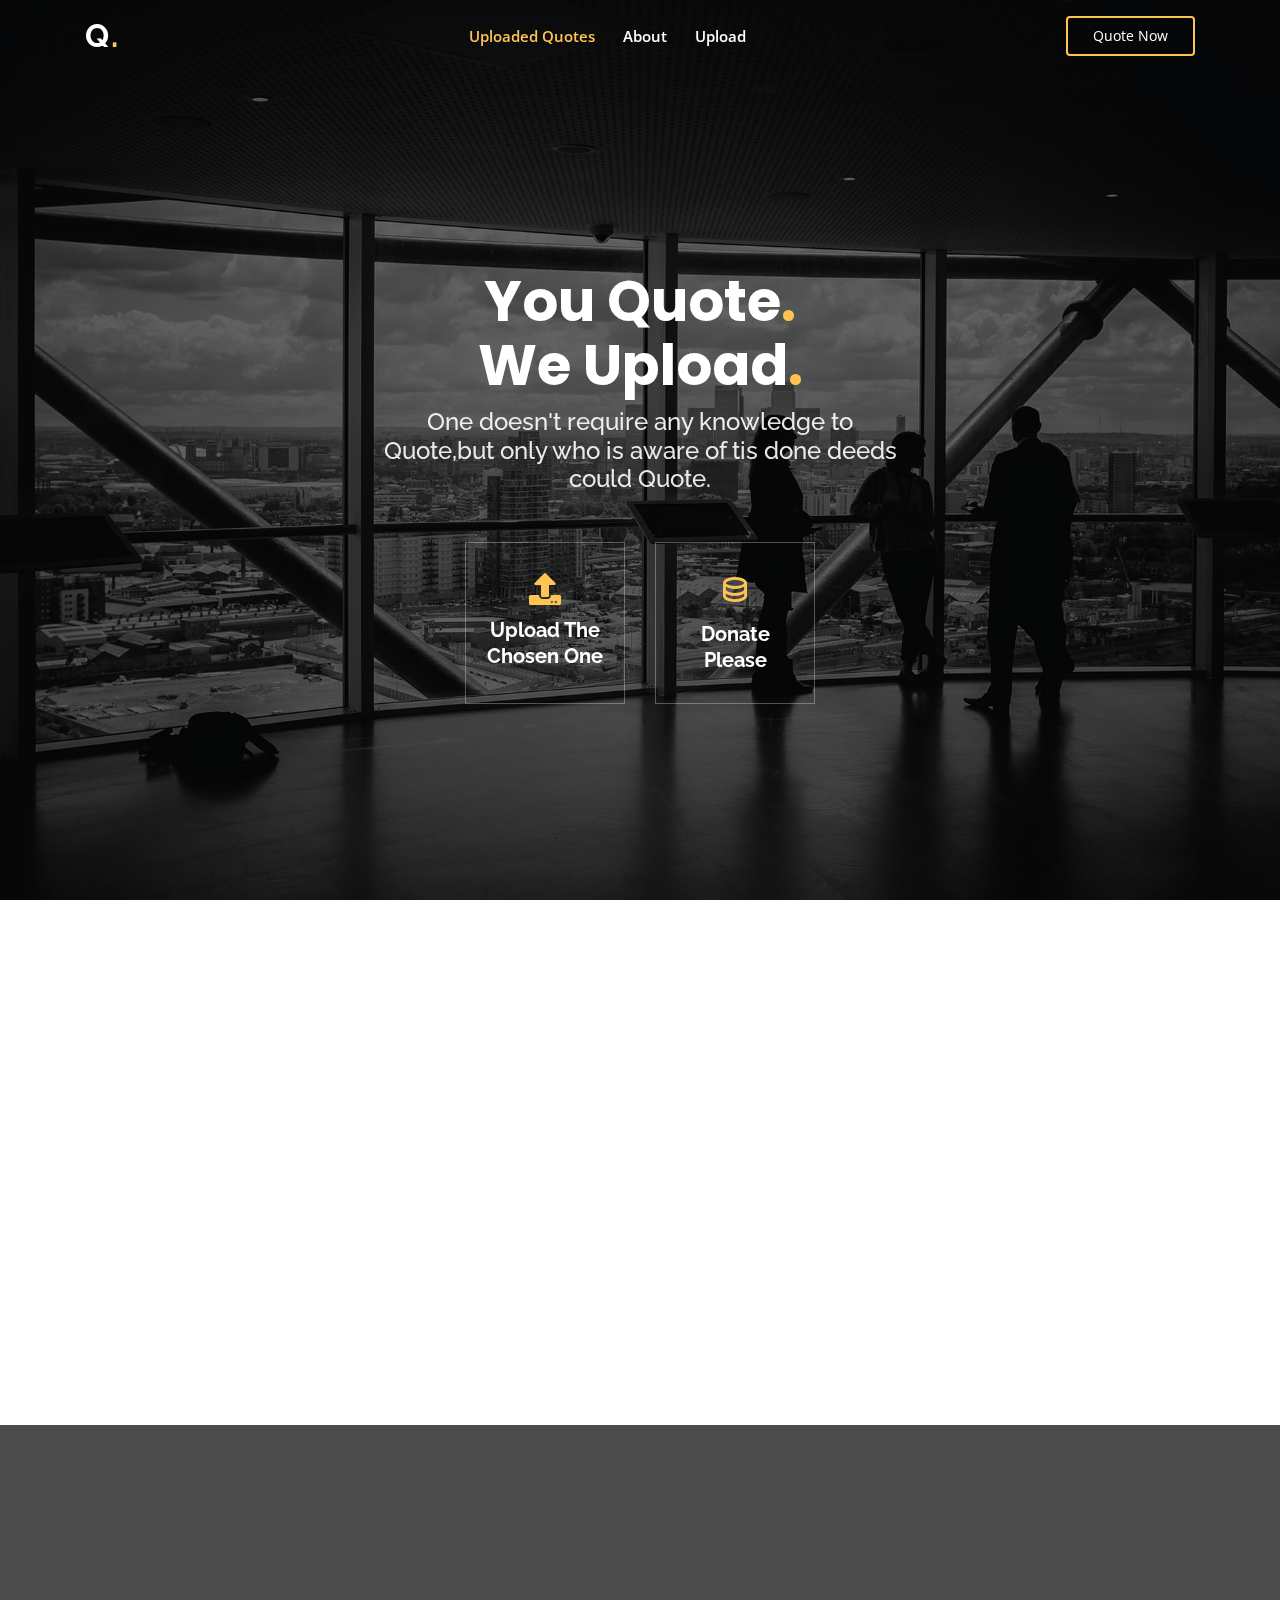
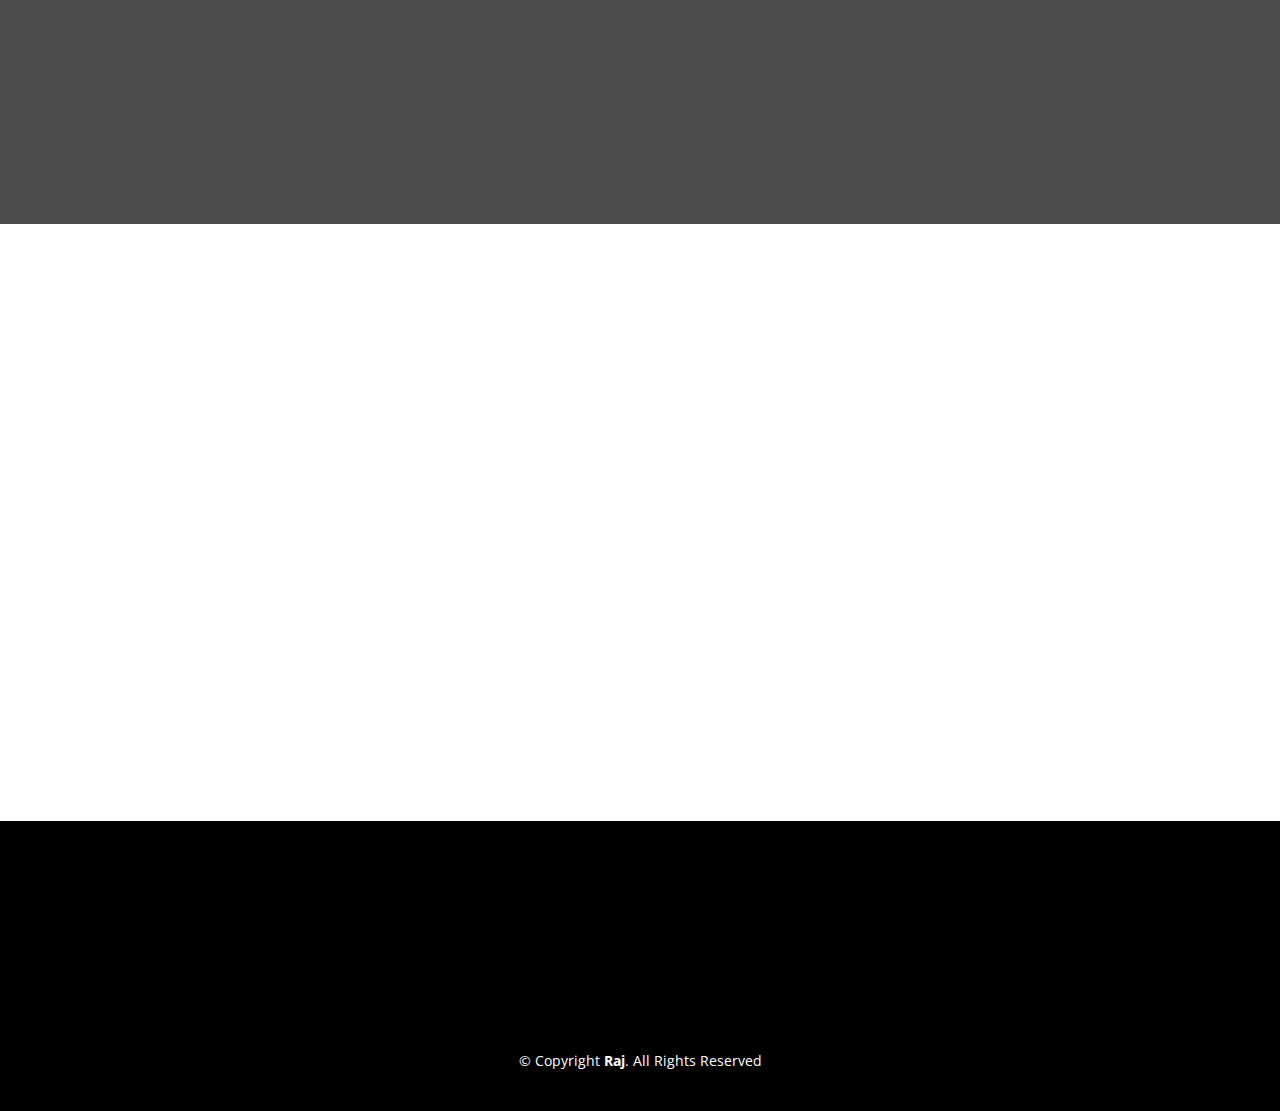
==== index.html @ 9cb73755 "Update index.html" ====
<!DOCTYPE html>
<html lang="en">

<head>
  <meta charset="utf-8">
  <meta content="width=device-width, initial-scale=1.0" name="viewport">

  <title>Q<span>.</span> Quote are now uploaded</title>
  <meta content="" name="descriptison">
  <meta content="" name="keywords">
  <!-- Font Awesome icons -->
  <link rel="stylesheet" href="css/all.min.css">
  <!-- Favicons -->
  <link href="assets/img/favicon.png" rel="icon">
  <link href="assets/img/apple-touch-icon.png" rel="apple-touch-icon">

  <!-- Google Fonts -->
  <link href="https://fonts.googleapis.com/css?family=Open+Sans:300,300i,400,400i,600,600i,700,700i|Raleway:300,300i,400,400i,500,500i,600,600i,700,700i|Poppins:300,300i,400,400i,500,500i,600,600i,700,700i" rel="stylesheet">

  <!-- Vendor CSS Files -->
  <link href="assets/vendor/bootstrap/css/bootstrap.min.css" rel="stylesheet">
  <link href="assets/vendor/icofont/icofont.min.css" rel="stylesheet">
  <link href="assets/vendor/boxicons/css/boxicons.min.css" rel="stylesheet">
  <link href="assets/vendor/owl.carousel/assets/owl.carousel.min.css" rel="stylesheet">
  <link href="assets/vendor/venobox/venobox.css" rel="stylesheet">
  <link href="assets/vendor/remixicon/remixicon.css" rel="stylesheet">
  <link href="assets/vendor/aos/aos.css" rel="stylesheet">

  <!-- Template Main CSS File -->
  <link href="assets/css/style.css" rel="stylesheet">

  <!-- =======================================================
  * Template Name: Gp - v2.0.0
  * Template URL: https://bootstrapmade.com/gp-free-multipurpose-html-bootstrap-template/
  * Author: BootstrapMade.com
  * License: https://bootstrapmade.com/license/
  ======================================================== -->
</head>

<body>

  <!-- ======= Header ======= -->
  <header id="header" class="fixed-top ">
    <div class="container d-flex align-items-center justify-content-between">

      <h1 class="logo"><a href="index.html">Q<span>.</span></a></h1>
      <!-- Uncomment below if you prefer to use an image logo -->
      <!-- <a href="index.html" class="logo"><img src="assets/img/logo.png" alt="" class="img-fluid"></a>-->

      <nav class="nav-menu d-none d-lg-block">
        <ul>
        <li class="active"><a href="#">Uploaded Quotes</a></li>
          <li><a href="#about">About</a></li>
         <!-- <li><a href="#services">Services</a></li>-->
          <!--<li><a href="#portfolio">Portfolio</a></li>-->
          <!--<li><a href="#team">Team</a></li>-->
          <!--<li class="drop-down"><a href="">Drop Down</a>
            <ul>
              <li><a href="#">Drop Down 1</a></li>
               <li class="drop-down"><a href="#">Deep Drop Down</a>
                <ul>
                  <li><a href="#">Deep Drop Down 1</a></li>
                  <li><a href="#">Deep Drop Down 2</a></li>
                  <li><a href="#">Deep Drop Down 3</a></li>
                  <li><a href="#">Deep Drop Down 4</a></li>
                  <li><a href="#">Deep Drop Down 5</a></li>
                </ul>
              </li>
              <li><a href="#">Drop Down 2</a></li>
              <li><a href="#">Drop Down 3</a></li>
              <li><a href="#">Drop Down 4</a></li>
            </ul>
          </li>-->
          <li><a href="#contact">Upload</a></li>

        </ul>
      </nav><!-- .nav-menu -->

      <a href="#contact" class="get-started-btn scrollto">Quote Now</a>

    </div>
  </header><!-- End Header -->

  <!-- ======= Hero Section ======= -->
  <section id="hero" class="d-flex align-items-center justify-content-center">
    <div class="container" data-aos="fade-up">

      <div class="row justify-content-center" data-aos="fade-up" data-aos-delay="150">
        <div class="col-xl-6 col-lg-8">
          <h1>You Quote<span>.</span><br/>We Upload<span>.</span></h1>
          <h2>One doesn't require any knowledge to Quote,but only who is aware of tis done deeds could Quote.</h2>
        </div>
      </div>

      <div class="row mt-5 justify-content-center" data-aos="zoom-in" data-aos-delay="250">
        <div class="col-xl-2 col-md-4 col-6">
          <div class="icon-box">
            <i class="fas fa-upload"></i>
            <h3><a href="#contact">Upload The Chosen One</a></h3>
          </div>
        </div>
<!--        <div class="col-xl-2 col-md-4 col-6 ">
          <div class="icon-box">
            <i class="ri-bar-chart-box-line"></i>
            <h3><a href="">Dolor Sitema</a></h3>
          </div>
        </div>
        <div class="col-xl-2 col-md-4 col-6 mt-4 mt-md-0">
          <div class="icon-box">
            <i class="ri-calendar-todo-line"></i>
            <h3><a href="">Sedare Perspiciatis</a></h3>
          </div>
        </div>
        <div class="col-xl-2 col-md-4 col-6 mt-4 mt-xl-0">
          <div class="icon-box">
            <i class="ri-paint-brush-line"></i>
            <h3><a href="">Magni Dolores</a></h3>
          </div>
        </div>-->
        <div class="col-xl-2 col-md-4 col-6 mt-4 mt-xl-0">
          <div class="icon-box">
            <i class="ri-database-2-line"></i>
            <h3><a href="">Donate Please</a></h3>
          </div>
        </div>
      </div>

    </div>
  </section><!-- End Hero -->

  <main id="main">

    <!-- ======= About Section ======= -->
    <section id="about" class="about">
      <div class="container" data-aos="fade-up">

        <div class="row">
          <div class="col-lg-6 order-1 order-lg-2" data-aos="fade-left" data-aos-delay="100">
          <!-- righty right--><img src="penpaper.jpg" class="img-fluid" alt="">
          </div>
          <div class="col-lg-6 pt-4 pt-lg-0 order-2 order-lg-1 content" data-aos="fade-right" data-aos-delay="100">
            <h3>This website has been created for educational purposes as in part of my educational career.</h3>
            <p class="font-italic">
              The ideal of my Website is to upload quotes from all along the world from anyone under any age,below the following are few objectives of my website.
            </p>
            <ul>
              <li><i class="ri-check-double-line"></i> Quoting is now official.</li>
              <li><i class="ri-check-double-line"></i> Proper safe place to quote anonmously if one wants to.</li>
              <li><i class="ri-check-double-line"></i> Anyone could quote anything based on their expierience over life,time and other parameters.</li>
            </ul>
           <!-- <p>
              Ullamco laboris nisi ut aliquip ex ea commodo consequat. Duis aute irure dolor in reprehenderit in voluptate
              velit esse cillum dolore eu fugiat nulla pariatur. Excepteur sint occaecat cupidatat non proident
            </p>-->
          </div>
        </div>

      </div>
    </section><!-- End About Section -->

    <!-- ======= Clients Section ======= -->
    <!--<section id="clients" class="clients">
      <div class="container" data-aos="zoom-in">

        <div class="owl-carousel clients-carousel">
          <img src="assets/img/clients/client-1.png" alt="">
          <img src="assets/img/clients/client-2.png" alt="">
          <img src="assets/img/clients/client-3.png" alt="">
          <img src="assets/img/clients/client-4.png" alt="">
          <img src="assets/img/clients/client-5.png" alt="">
          <img src="assets/img/clients/client-6.png" alt="">
          <img src="assets/img/clients/client-7.png" alt="">
          <img src="assets/img/clients/client-8.png" alt="">
        </div>

      </div>
    </section>--><!-- End Clients Section -->

    <!-- ======= Features Section ======= -->
  <!--  <section id="features" class="features">
      <div class="container" data-aos="fade-up">

        <div class="row">
          --><!--lefty lefty--><!--<div class="image col-lg-6" style='background-image: url("assets/img/features.jpg");' data-aos="fade-right"></div>
          <div class="col-lg-6" data-aos="fade-left" data-aos-delay="100">
            <div class="icon-box mt-5 mt-lg-0" data-aos="zoom-in" data-aos-delay="150">
              <i class="bx bx-receipt"></i>
              <h4>Est labore ad</h4>
              <p>Consequuntur sunt aut quasi enim aliquam quae harum pariatur laboris nisi ut aliquip</p>
            </div>
            <div class="icon-box mt-5" data-aos="zoom-in" data-aos-delay="150">
              <i class="bx bx-cube-alt"></i>
              <h4>Harum esse qui</h4>
              <p>Excepteur sint occaecat cupidatat non proident, sunt in culpa qui officia deserunt</p>
            </div>
            <div class="icon-box mt-5" data-aos="zoom-in" data-aos-delay="150">
              <i class="bx bx-images"></i>
              <h4>Aut occaecati</h4>
              <p>Aut suscipit aut cum nemo deleniti aut omnis. Doloribus ut maiores omnis facere</p>
            </div>
            <div class="icon-box mt-5" data-aos="zoom-in" data-aos-delay="150">
              <i class="bx bx-shield"></i>
              <h4>Beatae veritatis</h4>
              <p>Expedita veritatis consequuntur nihil tempore laudantium vitae denat pacta</p>
            </div>
          </div>
        </div>

      </div>
    </section>--><!-- End Features Section -->

    <!-- ======= Services Section ======= -->
    <!--<section id="services" class="services">
      <div class="container" data-aos="fade-up">

        <div class="section-title">
          <h2>Services</h2>
          <p>Check our Services</p>
        </div>

        <div class="row">
          <div class="col-lg-4 col-md-6 d-flex align-items-stretch" data-aos="zoom-in" data-aos-delay="100">
            <div class="icon-box">
              <div class="icon"><i class="bx bxl-dribbble"></i></div>
              <h4><a href="">Lorem Ipsum</a></h4>
              <p>Voluptatum deleniti atque corrupti quos dolores et quas molestias excepturi</p>
            </div>
          </div>

          <div class="col-lg-4 col-md-6 d-flex align-items-stretch mt-4 mt-md-0" data-aos="zoom-in" data-aos-delay="200">
            <div class="icon-box">
              <div class="icon"><i class="bx bx-file"></i></div>
              <h4><a href="">Sed ut perspiciatis</a></h4>
              <p>Duis aute irure dolor in reprehenderit in voluptate velit esse cillum dolore</p>
            </div>
          </div>

          <div class="col-lg-4 col-md-6 d-flex align-items-stretch mt-4 mt-lg-0" data-aos="zoom-in" data-aos-delay="300">
            <div class="icon-box">
              <div class="icon"><i class="bx bx-tachometer"></i></div>
              <h4><a href="">Magni Dolores</a></h4>
              <p>Excepteur sint occaecat cupidatat non proident, sunt in culpa qui officia</p>
            </div>
          </div>

          <div class="col-lg-4 col-md-6 d-flex align-items-stretch mt-4" data-aos="zoom-in" data-aos-delay="100">
            <div class="icon-box">
              <div class="icon"><i class="bx bx-world"></i></div>
              <h4><a href="">Nemo Enim</a></h4>
              <p>At vero eos et accusamus et iusto odio dignissimos ducimus qui blanditiis</p>
            </div>
          </div>

          <div class="col-lg-4 col-md-6 d-flex align-items-stretch mt-4" data-aos="zoom-in" data-aos-delay="200">
            <div class="icon-box">
              <div class="icon"><i class="bx bx-slideshow"></i></div>
              <h4><a href="">Dele cardo</a></h4>
              <p>Quis consequatur saepe eligendi voluptatem consequatur dolor consequuntur</p>
            </div>
          </div>

          <div class="col-lg-4 col-md-6 d-flex align-items-stretch mt-4" data-aos="zoom-in" data-aos-delay="300">
            <div class="icon-box">
              <div class="icon"><i class="bx bx-arch"></i></div>
              <h4><a href="">Divera don</a></h4>
              <p>Modi nostrum vel laborum. Porro fugit error sit minus sapiente sit aspernatur</p>
            </div>
          </div>

        </div>

      </div>
    </section>--><!-- End Services Section -->

    <!-- ======= Cta Section ======= -->
 <!--   <section id="cta" class="cta">
      <div class="container" data-aos="zoom-in">

        <div class="text-center">
          <h3>Call For Patience</h3>
          <p> This Website is still under developement if you encounter any bugs please report to the email : completelyused12@gmail.com.</p>
          <a class="cta-btn" href="#">Call To Action</a>
        </div>

      </div>
    </section>--><!-- End Cta Section -->

    <!-- ======= Portfolio Section ======= -->
    <!--<section id="portfolio" class="portfolio">
      <div class="container" data-aos="fade-up">

        <div class="section-title">
          <h2>Portfolio</h2>
          <p>Check our Portfolio</p>
        </div>

        <div class="row" data-aos="fade-up" data-aos-delay="100">
          <div class="col-lg-12 d-flex justify-content-center">
            <ul id="portfolio-flters">
              <li data-filter="*" class="filter-active">All</li>
              <li data-filter=".filter-app">App</li>
              <li data-filter=".filter-card">Card</li>
              <li data-filter=".filter-web">Web</li>
            </ul>
          </div>
        </div>

        <div class="row portfolio-container" data-aos="fade-up" data-aos-delay="200">

          <div class="col-lg-4 col-md-6 portfolio-item filter-app">
            <div class="portfolio-wrap">
              <img src="assets/img/portfolio/portfolio-1.jpg" class="img-fluid" alt="">
              <div class="portfolio-info">
                <h4>App 1</h4>
                <p>App</p>
                <div class="portfolio-links">
                  <a href="assets/img/portfolio/portfolio-1.jpg" data-gall="portfolioGallery" class="venobox" title="App 1"><i class="bx bx-plus"></i></a>
                  <a href="portfolio-details.html" title="More Details"><i class="bx bx-link"></i></a>
                </div>
              </div>
            </div>
          </div>

          <div class="col-lg-4 col-md-6 portfolio-item filter-web">
            <div class="portfolio-wrap">
              <img src="assets/img/portfolio/portfolio-2.jpg" class="img-fluid" alt="">
              <div class="portfolio-info">
                <h4>Web 3</h4>
                <p>Web</p>
                <div class="portfolio-links">
                  <a href="assets/img/portfolio/portfolio-2.jpg" data-gall="portfolioGallery" class="venobox" title="Web 3"><i class="bx bx-plus"></i></a>
                  <a href="portfolio-details.html" title="More Details"><i class="bx bx-link"></i></a>
                </div>
              </div>
            </div>
          </div>

          <div class="col-lg-4 col-md-6 portfolio-item filter-app">
            <div class="portfolio-wrap">
              <img src="assets/img/portfolio/portfolio-3.jpg" class="img-fluid" alt="">
              <div class="portfolio-info">
                <h4>App 2</h4>
                <p>App</p>
                <div class="portfolio-links">
                  <a href="assets/img/portfolio/portfolio-3.jpg" data-gall="portfolioGallery" class="venobox" title="App 2"><i class="bx bx-plus"></i></a>
                  <a href="portfolio-details.html" title="More Details"><i class="bx bx-link"></i></a>
                </div>
              </div>
            </div>
          </div>

          <div class="col-lg-4 col-md-6 portfolio-item filter-card">
            <div class="portfolio-wrap">
              <img src="assets/img/portfolio/portfolio-4.jpg" class="img-fluid" alt="">
              <div class="portfolio-info">
                <h4>Card 2</h4>
                <p>Card</p>
                <div class="portfolio-links">
                  <a href="assets/img/portfolio/portfolio-4.jpg" data-gall="portfolioGallery" class="venobox" title="Card 2"><i class="bx bx-plus"></i></a>
                  <a href="portfolio-details.html" title="More Details"><i class="bx bx-link"></i></a>
                </div>
              </div>
            </div>
          </div>

          <div class="col-lg-4 col-md-6 portfolio-item filter-web">
            <div class="portfolio-wrap">
              <img src="assets/img/portfolio/portfolio-5.jpg" class="img-fluid" alt="">
              <div class="portfolio-info">
                <h4>Web 2</h4>
                <p>Web</p>
                <div class="portfolio-links">
                  <a href="assets/img/portfolio/portfolio-5.jpg" data-gall="portfolioGallery" class="venobox" title="Web 2"><i class="bx bx-plus"></i></a>
                  <a href="portfolio-details.html" title="More Details"><i class="bx bx-link"></i></a>
                </div>
              </div>
            </div>
          </div>

          <div class="col-lg-4 col-md-6 portfolio-item filter-app">
            <div class="portfolio-wrap">
              <img src="assets/img/portfolio/portfolio-6.jpg" class="img-fluid" alt="">
              <div class="portfolio-info">
                <h4>App 3</h4>
                <p>App</p>
                <div class="portfolio-links">
                  <a href="assets/img/portfolio/portfolio-6.jpg" data-gall="portfolioGallery" class="venobox" title="App 3"><i class="bx bx-plus"></i></a>
                  <a href="portfolio-details.html" title="More Details"><i class="bx bx-link"></i></a>
                </div>
              </div>
            </div>
          </div>

          <div class="col-lg-4 col-md-6 portfolio-item filter-card">
            <div class="portfolio-wrap">
              <img src="assets/img/portfolio/portfolio-7.jpg" class="img-fluid" alt="">
              <div class="portfolio-info">
                <h4>Card 1</h4>
                <p>Card</p>
                <div class="portfolio-links">
                  <a href="assets/img/portfolio/portfolio-7.jpg" data-gall="portfolioGallery" class="venobox" title="Card 1"><i class="bx bx-plus"></i></a>
                  <a href="portfolio-details.html" title="More Details"><i class="bx bx-link"></i></a>
                </div>
              </div>
            </div>
          </div>

          <div class="col-lg-4 col-md-6 portfolio-item filter-card">
            <div class="portfolio-wrap">
              <img src="assets/img/portfolio/portfolio-8.jpg" class="img-fluid" alt="">
              <div class="portfolio-info">
                <h4>Card 3</h4>
                <p>Card</p>
                <div class="portfolio-links">
                  <a href="assets/img/portfolio/portfolio-8.jpg" data-gall="portfolioGallery" class="venobox" title="Card 3"><i class="bx bx-plus"></i></a>
                  <a href="portfolio-details.html" title="More Details"><i class="bx bx-link"></i></a>
                </div>
              </div>
            </div>
          </div>

          <div class="col-lg-4 col-md-6 portfolio-item filter-web">
            <div class="portfolio-wrap">
              <img src="assets/img/portfolio/portfolio-9.jpg" class="img-fluid" alt="">
              <div class="portfolio-info">
                <h4>Web 3</h4>
                <p>Web</p>
                <div class="portfolio-links">
                  <a href="assets/img/portfolio/portfolio-9.jpg" data-gall="portfolioGallery" class="venobox" title="Web 3"><i class="bx bx-plus"></i></a>
                  <a href="portfolio-details.html" title="More Details"><i class="bx bx-link"></i></a>
                </div>
              </div>
            </div>
          </div>

        </div>

      </div>
    </section>--><!-- End Portfolio Section -->

    <!-- ======= Counts Section ======= -->
    <!--<section id="counts" class="counts">
      <div class="container" data-aos="fade-up">

        <div class="row no-gutters">
          <div class="image col-xl-5 d-flex align-items-stretch justify-content-center justify-content-lg-start" data-aos="fade-right" data-aos-delay="100"></div>
          <div class="col-xl-7 pl-0 pl-lg-5 pr-lg-1 d-flex align-items-stretch" data-aos="fade-left" data-aos-delay="100">
            <div class="content d-flex flex-column justify-content-center">
              <h3>Voluptatem dignissimos provident quasi</h3>
              <p>
                Lorem ipsum dolor sit amet, consectetur adipiscing elit, sed do eiusmod tempor incididunt ut labore et dolore magna aliqua. Duis aute irure dolor in reprehenderit
              </p>
              <div class="row">
                <div class="col-md-6 d-md-flex align-items-md-stretch">
                  <div class="count-box">
                    <i class="icofont-simple-smile"></i>
                    <span data-toggle="counter-up">65</span>
                    <p><strong>Happy Clients</strong> consequuntur voluptas nostrum aliquid ipsam architecto ut.</p>
                  </div>
                </div>

                <div class="col-md-6 d-md-flex align-items-md-stretch">
                  <div class="count-box">
                    <i class="icofont-document-folder"></i>
                    <span data-toggle="counter-up">85</span>
                    <p><strong>Projects</strong> adipisci atque cum quia aspernatur totam laudantium et quia dere tan</p>
                  </div>
                </div>

                <div class="col-md-6 d-md-flex align-items-md-stretch">
                  <div class="count-box">
                    <i class="icofont-clock-time"></i>
                    <span data-toggle="counter-up">12</span>
                    <p><strong>Years of experience</strong> aut commodi quaerat modi aliquam nam ducimus aut voluptate non vel</p>
                  </div>
                </div>

                <div class="col-md-6 d-md-flex align-items-md-stretch">
                  <div class="count-box">
                    <i class="icofont-award"></i>
                    <span data-toggle="counter-up">15</span>
                    <p><strong>Awards</strong> rerum asperiores dolor alias quo reprehenderit eum et nemo pad der</p>
                  </div>
                </div>
              </div>
            </div>--><!-- End .content-->
          </div>
        </div>

      </div>
    </section><!-- End Counts Section -->

    <!-- ======= Testimonials Section ======= -->
    <section id="testimonials" class="testimonials">
      <div class="container" data-aos="zoom-in">

        <div class="owl-carousel testimonials-carousel">

          <div class="testimonial-item">
            <img src="sun.jpg" class="testimonial-img" alt="">
            <h3>Sunny Raj</h3>
            <h4>Page Designer &amp; Founder</h4>
            <p>
              <i class="bx bxs-quote-alt-left quote-icon-left"></i>
              Currently I'm the only person working<br/> on this project.
              <i class="bx bxs-quote-alt-right quote-icon-right"></i>
            </p>
          </div>

         <!-- <div class="testimonial-item">
            <img src="assets/img/testimonials/testimonials-2.jpg" class="testimonial-img" alt="">
            <h3>Sara Wilsson</h3>
            <h4>Designer</h4>
            <p>
              <i class="bx bxs-quote-alt-left quote-icon-left"></i>
              Export tempor illum tamen malis malis eram quae irure esse labore quem cillum quid cillum eram malis quorum velit fore eram velit sunt aliqua noster fugiat irure amet legam anim culpa.
              <i class="bx bxs-quote-alt-right quote-icon-right"></i>
            </p>
          </div>

          <div class="testimonial-item">
            <img src="assets/img/testimonials/testimonials-3.jpg" class="testimonial-img" alt="">
            <h3>Jena Karlis</h3>
            <h4>Store Owner</h4>
            <p>
              <i class="bx bxs-quote-alt-left quote-icon-left"></i>
              Enim nisi quem export duis labore cillum quae magna enim sint quorum nulla quem veniam duis minim tempor labore quem eram duis noster aute amet eram fore quis sint minim.
              <i class="bx bxs-quote-alt-right quote-icon-right"></i>
            </p>
          </div>

          <div class="testimonial-item">
            <img src="assets/img/testimonials/testimonials-4.jpg" class="testimonial-img" alt="">
            <h3>Matt Brandon</h3>
            <h4>Freelancer</h4>
            <p>
              <i class="bx bxs-quote-alt-left quote-icon-left"></i>
              Fugiat enim eram quae cillum dolore dolor amet nulla culpa multos export minim fugiat minim velit minim dolor enim duis veniam ipsum anim magna sunt elit fore quem dolore labore illum veniam.
              <i class="bx bxs-quote-alt-right quote-icon-right"></i>
            </p>
          </div>

          <div class="testimonial-item">
            <img src="assets/img/testimonials/testimonials-5.jpg" class="testimonial-img" alt="">
            <h3>John Larson</h3>
            <h4>Entrepreneur</h4>
            <p>
              <i class="bx bxs-quote-alt-left quote-icon-left"></i>
              Quis quorum aliqua sint quem legam fore sunt eram irure aliqua veniam tempor noster veniam enim culpa labore duis sunt culpa nulla illum cillum fugiat legam esse veniam culpa fore nisi cillum quid.
              <i class="bx bxs-quote-alt-right quote-icon-right"></i>
            </p>
          </div>-->

        </div>

      </div>
    </section><!-- End Testimonials Section -->

    <!-- ======= Team Section ======= -->
   <!-- <section id="team" class="team">
      <div class="container" data-aos="fade-up">

        <div class="section-title">
          <h2>Team</h2>
          <p>Check our Team</p>
        </div>

        <div class="row">

          <div class="col-lg-3 col-md-6 d-flex align-items-stretch">
            <div class="member" data-aos="fade-up" data-aos-delay="100">
              <div class="member-img">
                <img src="assets/img/team/team-1.jpg" class="img-fluid" alt="">
                <div class="social">
                  <a href=""><i class="icofont-twitter"></i></a>
                  <a href=""><i class="icofont-facebook"></i></a>
                  <a href=""><i class="icofont-instagram"></i></a>
                  <a href=""><i class="icofont-linkedin"></i></a>
                </div>
              </div>
              <div class="member-info">
                <h4>Walter White</h4>
                <span>Chief Executive Officer</span>
              </div>
            </div>
          </div>

          <div class="col-lg-3 col-md-6 d-flex align-items-stretch">
            <div class="member" data-aos="fade-up" data-aos-delay="200">
              <div class="member-img">
                <img src="assets/img/team/team-2.jpg" class="img-fluid" alt="">
                <div class="social">
                  <a href=""><i class="icofont-twitter"></i></a>
                  <a href=""><i class="icofont-facebook"></i></a>
                  <a href=""><i class="icofont-instagram"></i></a>
                  <a href=""><i class="icofont-linkedin"></i></a>
                </div>
              </div>
              <div class="member-info">
                <h4>Sarah Jhonson</h4>
                <span>Product Manager</span>
              </div>
            </div>
          </div>

          <div class="col-lg-3 col-md-6 d-flex align-items-stretch">
            <div class="member" data-aos="fade-up" data-aos-delay="300">
              <div class="member-img">
                <img src="assets/img/team/team-3.jpg" class="img-fluid" alt="">
                <div class="social">
                  <a href=""><i class="icofont-twitter"></i></a>
                  <a href=""><i class="icofont-facebook"></i></a>
                  <a href=""><i class="icofont-instagram"></i></a>
                  <a href=""><i class="icofont-linkedin"></i></a>
                </div>
              </div>
              <div class="member-info">
                <h4>William Anderson</h4>
                <span>CTO</span>
              </div>
            </div>
          </div>

          <div class="col-lg-3 col-md-6 d-flex align-items-stretch">
            <div class="member" data-aos="fade-up" data-aos-delay="400">
              <div class="member-img">
                <img src="assets/img/team/team-4.jpg" class="img-fluid" alt="">
                <div class="social">
                  <a href=""><i class="icofont-twitter"></i></a>
                  <a href=""><i class="icofont-facebook"></i></a>
                  <a href=""><i class="icofont-instagram"></i></a>
                  <a href=""><i class="icofont-linkedin"></i></a>
                </div>
              </div>
              <div class="member-info">
                <h4>Amanda Jepson</h4>
                <span>Accountant</span>
              </div>
            </div>
          </div>

        </div>

      </div>
    </section>--><!-- End Team Section -->

    <!-- ======= Contact Section ======= -->
    <section id="contact" class="contact">
      <div class="container" data-aos="fade-up">

        <div class="section-title">
          <h2>Contact</h2>
          <p>Contact Me</p>
        </div>

       <!-- <div>
          <iframe style="border:0; width: 100%; height: 270px;" src="https://www.google.com/maps/embed?pb=!1m14!1m8!1m3!1d12097.433213460943!2d-74.0062269!3d40.7101282!3m2!1i1024!2i768!4f13.1!3m3!1m2!1s0x0%3A0xb89d1fe6bc499443!2sDowntown+Conference+Center!5e0!3m2!1smk!2sbg!4v1539943755621" frameborder="0" allowfullscreen></iframe>
        </div>-->

        <div class="row mt-5">

          <div class="col-lg-4">
            <div class="info">
              <div class="address">
                <i class="fas fa-upload"></i>
                <h4>Upload:</h4>
                <p>Please fill in the details and click on upload to send your Quote.</p>
              </div>

              <div class="email">
                <i class="icofont-envelope"></i>
                <h4>My Email:</h4>
                <p>completelyused12@gmail.com (Just incase if you need it).</p>
              </div>

              <div class="phone">
                <i class="fas fa-user-secret"></i>
                <h4>Anonymous:</h4>
                <p>Please enter"#*#*" without the quotation marks in the name column if you wish to post anonymously.</p>
              </div>

            </div>

          </div>

          <div class="col-lg-8 mt-5 mt-lg-0">

            <form action="forms/contact.php" method="post" role="form" class="php-email-form">
              <div class="form-row">
                <div class="col-md-6 form-group">
                  <input type="text" name="name" class="form-control" id="name" placeholder="Your Name" data-rule="minlen:4" data-msg="Please enter at least 4 chars" />
                  <div class="validate"></div>
                </div>
                <div class="col-md-6 form-group">
                  <input type="email" class="form-control" name="email" id="email" placeholder="Your Email" data-rule="email" data-msg="Please enter a valid email" />
                  <div class="validate"></div>
                </div>
              </div>
              <div class="form-group">
                <!--<input type="text" class="form-control" name="subject" id="subject" placeholder="Subject" data-rule="minlen:4" data-msg="Please enter at least 8 chars of subject" />-->
                <div class="validate"></div>
              </div>
              <div class="form-group">
                <textarea class="form-control" name="message" rows="5" data-rule="required" data-msg="Please write a valid quote" placeholder="Please write your Quote chosen one"></textarea>
                <div class="validate"></div>
              </div>
              <div class="mb-3">
                <div class="loading">Loading</div>
                <div class="error-message"></div>
                <div class="sent-message">Your message has been sent. Thank you!</div>
              </div>
              <div class="text-center"><button type="submit">Submit</button></div>
            </form>

          </div>

        </div>

      </div>
    </section><!-- End Contact Section -->

  </main><!-- End #main -->

  <!-- ======= Footer ======= -->
  <footer id="footer">
    <!---<div class="footer-top">
      <div class="container">
        <div class="row">

          <div class="col-lg-3 col-md-6">
            <div class="footer-info">
              <h3>Gp<span>.</span></h3>
              <p>
                A108 Adam Street <br>
                NY 535022, USA<br><br>
                <strong>Phone:</strong> +1 5589 55488 55<br>
                <strong>Email:</strong> info@example.com<br>
              </p>
              <div class="social-links mt-3">
                <a href="#" class="twitter"><i class="bx bxl-twitter"></i></a>
                <a href="#" class="facebook"><i class="bx bxl-facebook"></i></a>
                <a href="#" class="instagram"><i class="bx bxl-instagram"></i></a>
                <a href="#" class="google-plus"><i class="bx bxl-skype"></i></a>
                <a href="#" class="linkedin"><i class="bx bxl-linkedin"></i></a>
              </div>
            </div>
          </div>

          <div class="col-lg-2 col-md-6 footer-links">
            <h4>Useful Links</h4>
            <ul>
              <li><i class="bx bx-chevron-right"></i> <a href="#">Home</a></li>
              <li><i class="bx bx-chevron-right"></i> <a href="#">About us</a></li>
              <li><i class="bx bx-chevron-right"></i> <a href="#">Services</a></li>
              <li><i class="bx bx-chevron-right"></i> <a href="#">Terms of service</a></li>
              <li><i class="bx bx-chevron-right"></i> <a href="#">Privacy policy</a></li>
            </ul>
          </div>

          <div class="col-lg-3 col-md-6 footer-links">
            <h4>Our Services</h4>
            <ul>
              <li><i class="bx bx-chevron-right"></i> <a href="#">Web Design</a></li>
              <li><i class="bx bx-chevron-right"></i> <a href="#">Web Development</a></li>
              <li><i class="bx bx-chevron-right"></i> <a href="#">Product Management</a></li>
              <li><i class="bx bx-chevron-right"></i> <a href="#">Marketing</a></li>
              <li><i class="bx bx-chevron-right"></i> <a href="#">Graphic Design</a></li>
            </ul>
          </div>

          <div class="col-lg-4 col-md-6 footer-newsletter">
            <h4>Our Newsletter</h4>
            <p>Tamen quem nulla quae legam multos aute sint culpa legam noster magna</p>
            <form action="" method="post">
              <input type="email" name="email"><input type="submit" value="Subscribe">
            </form>

          </div>

        </div>
      </div>
    </div>-->
        <!-- ======= Call for patience Section ======= -->
    <section id="cta" class="cta">
      <div class="container" data-aos="zoom-in">

        <div class="text-center">
          <h3>A Call For Patience</h3>
          <p> This Website is still under developement if you encounter any bugs please report to my Email as mentioned in the upload section.</p>
        <!--  <a class="cta-btn" href="#">Call To Action</a>-->
        </div>

      </div>
    </section><!-- End Call for patience Section -->

    <div class="container">
      <div class="copyright">
        &copy; Copyright <strong><span>Raj</span></strong>. All Rights Reserved
      </div>
      <div class="credits">
        <!-- All the links in the footer should remain intact. -->
        <!-- You can delete the links only if you purchased the pro version. -->
        <!-- Licensing information: https://bootstrapmade.com/license/ -->
        <!-- Purchase the pro version with working PHP/AJAX contact form: https://bootstrapmade.com/gp-free-multipurpose-html-bootstrap-template/ -->
        <!--Designed by <a href="https://bootstrapmade.com/">BootstrapMade</a>-->
      </div>
    </div>
  </footer><!-- End Footer -->

  <a href="#" class="back-to-top"><i class="ri-arrow-up-line"></i></a>
  <div id="preloader"></div>

  <!-- Vendor JS Files -->
  <script src="assets/vendor/jquery/jquery.min.js"></script>
  <script src="assets/vendor/bootstrap/js/bootstrap.bundle.min.js"></script>
  <script src="assets/vendor/jquery.easing/jquery.easing.min.js"></script>
  <script src="assets/vendor/php-email-form/validate.js"></script>
  <script src="assets/vendor/owl.carousel/owl.carousel.min.js"></script>
  <script src="assets/vendor/isotope-layout/isotope.pkgd.min.js"></script>
  <script src="assets/vendor/venobox/venobox.min.js"></script>
  <script src="assets/vendor/waypoints/jquery.waypoints.min.js"></script>
  <script src="assets/vendor/counterup/counterup.min.js"></script>
  <script src="assets/vendor/aos/aos.js"></script>

  <!-- Template Main JS File -->
  <script src="assets/js/main.js"></script>

</body>

</html>
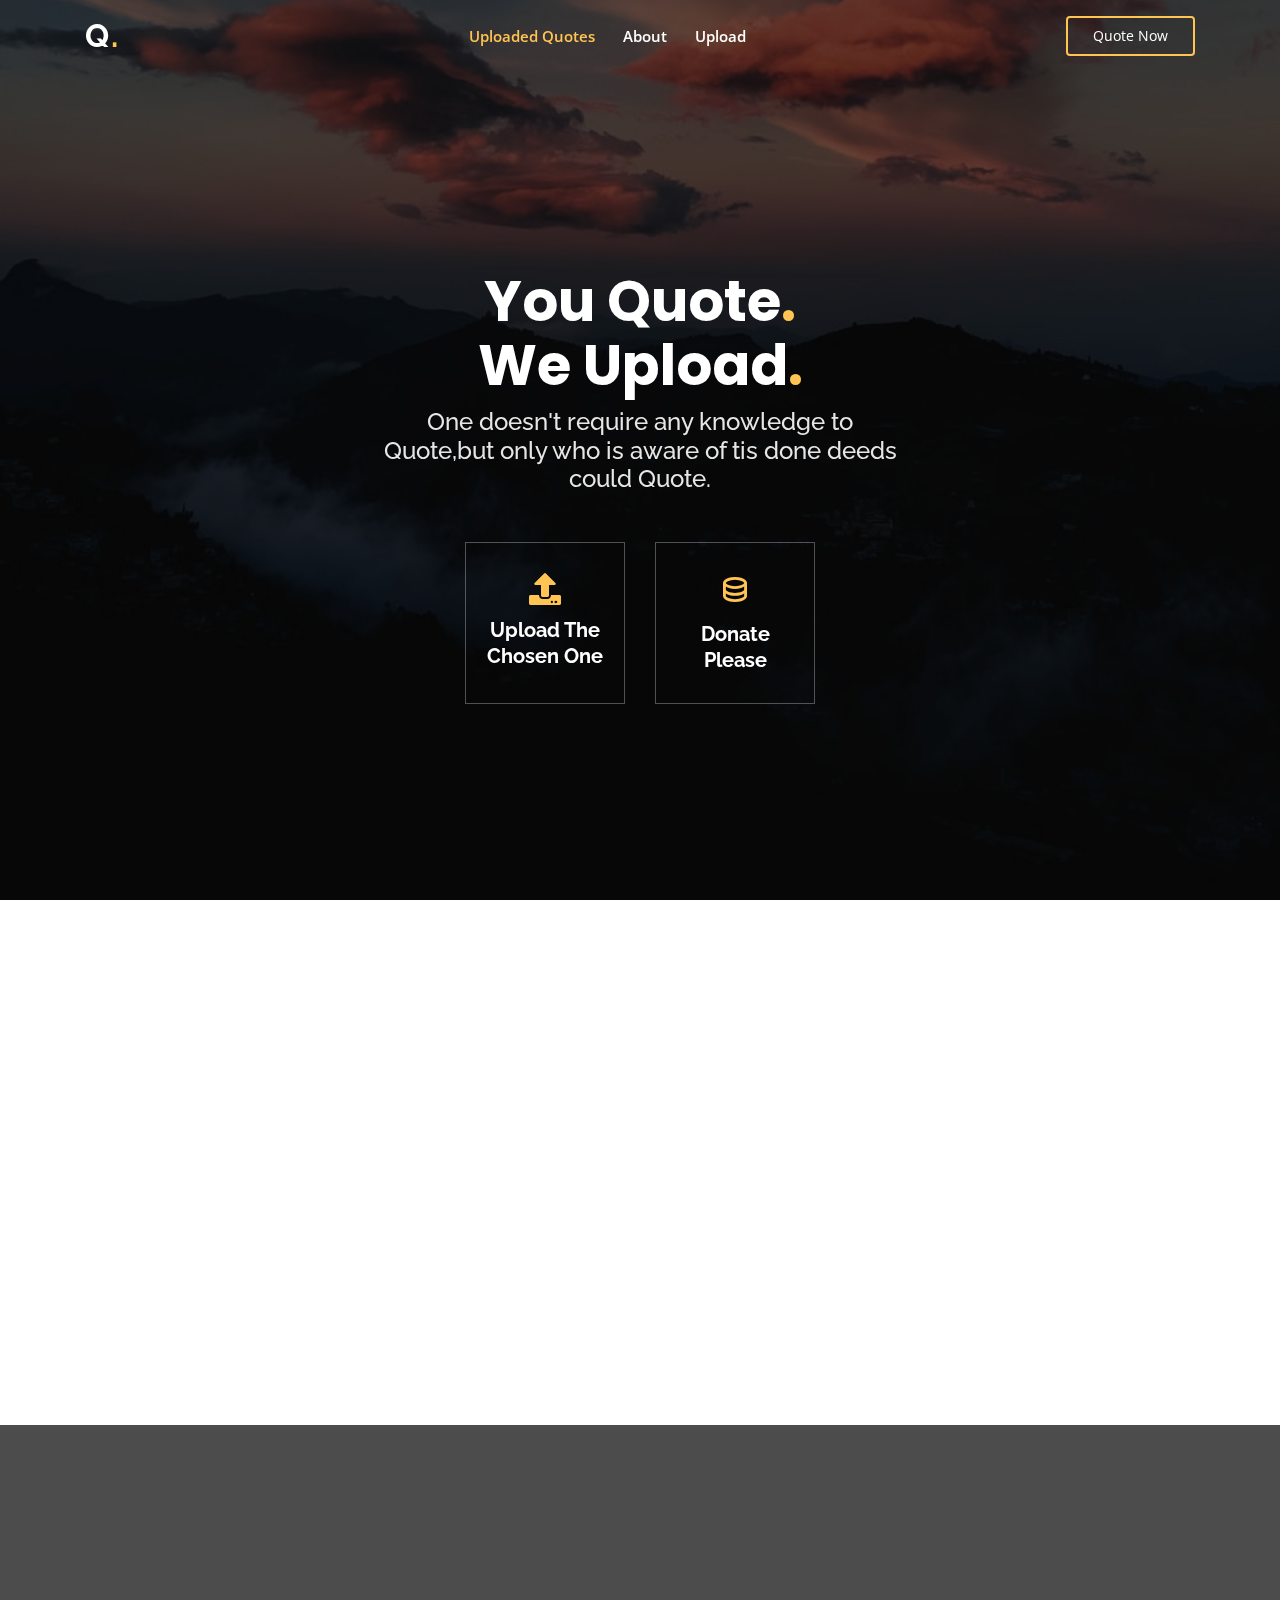
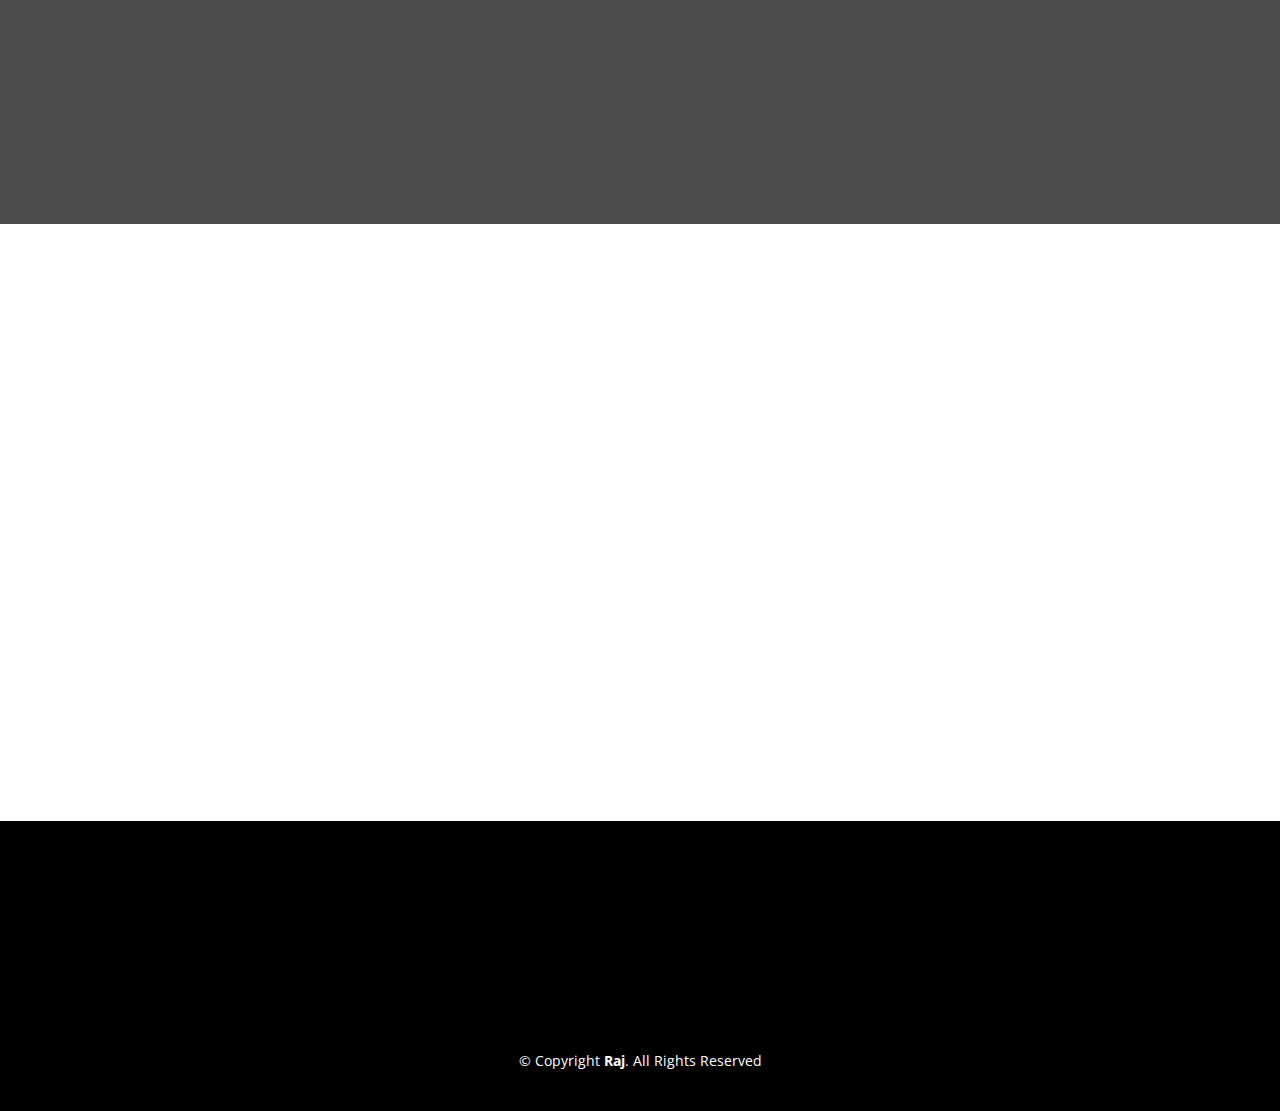
==== commit c739cd12: "lets see" ====
--- a/index.html
+++ b/index.html
@@ -5,7 +5,8 @@
   <meta charset="utf-8">
   <meta content="width=device-width, initial-scale=1.0" name="viewport">
 
-  <title>Q<span>.</span> Quote are now uploaded</title>
+  <title>Q.Upload Your Quotes.</title>
+  <meta property="og:image" content="penpaper.jpg">
   <meta content="" name="descriptison">
   <meta content="" name="keywords">
   <!-- Font Awesome icons -->
@@ -827,4 +828,4 @@
 
 </body>
 
-</html>+</html>
--- a/assets/css/style.css
+++ b/assets/css/style.css
@@ -396,7 +396,7 @@
 #hero {
   width: 100%;
   height: 100vh;
-  background: url("../img/hero-bg.jpg") top center;
+  background: url("one.jpg") bottom center;
   background-size: cover;
   position: relative;
 }
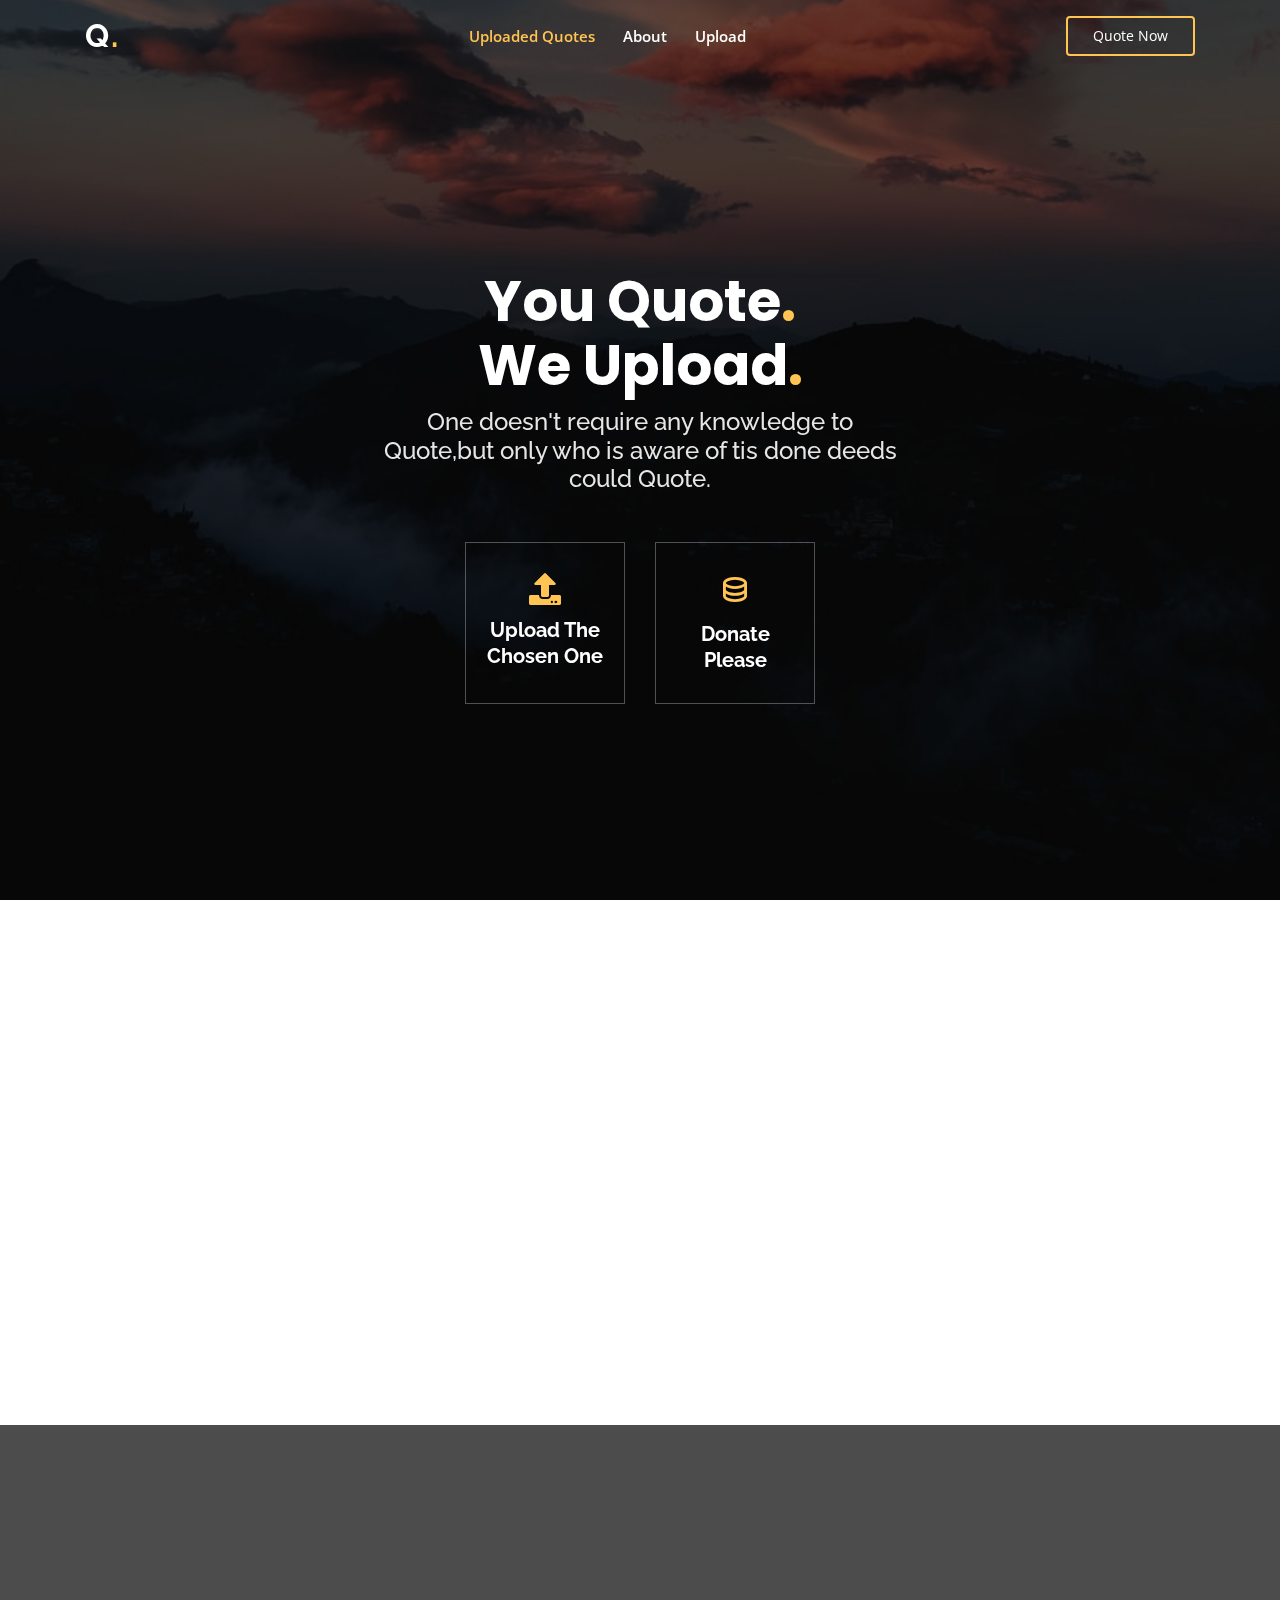
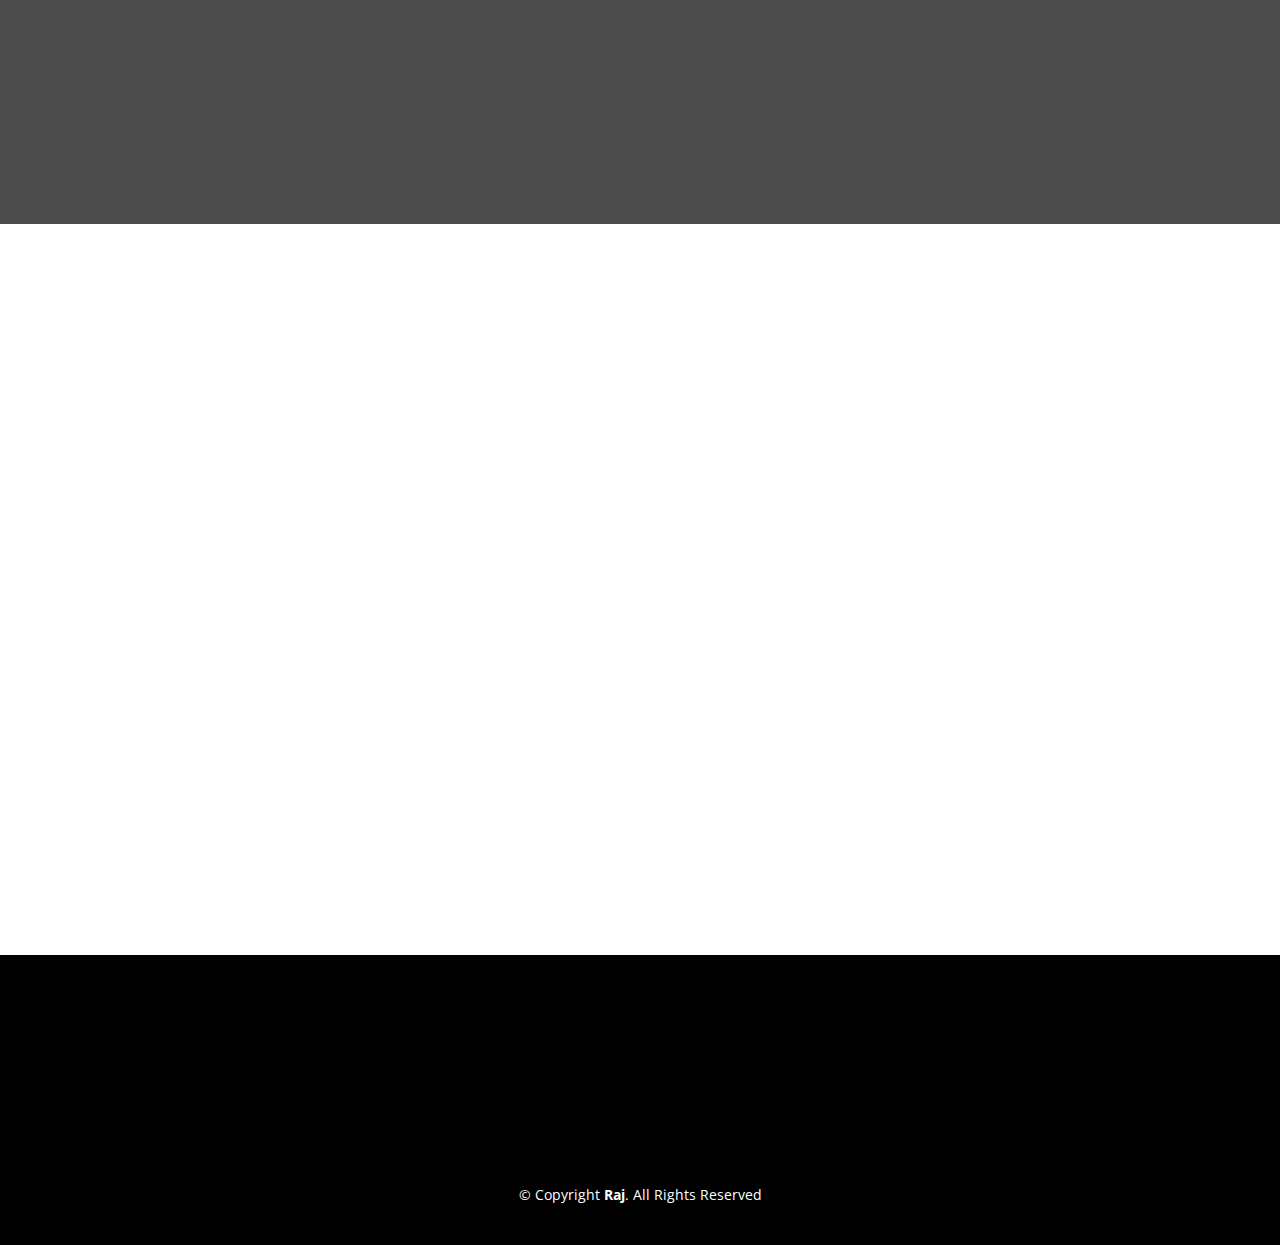
==== commit 648f76d3: "oh crap" ====
--- a/index.html
+++ b/index.html
@@ -50,7 +50,7 @@
 
       <nav class="nav-menu d-none d-lg-block">
         <ul>
-        <li class="active"><a href="#">Uploaded Quotes</a></li>
+        <li class="active"><a href="uploadedquotes.html">Uploaded Quotes</a></li>
           <li><a href="#about">About</a></li>
          <!-- <li><a href="#services">Services</a></li>-->
           <!--<li><a href="#portfolio">Portfolio</a></li>-->
@@ -650,8 +650,8 @@
       <div class="container" data-aos="fade-up">
 
         <div class="section-title">
-          <h2>Contact</h2>
-          <p>Contact Me</p>
+          <h2>UPLOAD</h2>
+          <p>UPLOAD YOUR QUOTE</p>
         </div>
 
        <!-- <div>
@@ -664,22 +664,24 @@
             <div class="info">
               <div class="address">
                 <i class="fas fa-upload"></i>
-                <h4>Upload:</h4>
-                <p>Please fill in the details and click on upload to send your Quote.</p>
-              </div>
-
+                <h4>Uploading Directives:</h4>
+                <p>Please fill in the following details and click on upload to send your Quote.</p>
+              </div>
+                <div class="email">
+                <i class="fas fa-sticky-note"></i>
+                <h4>Note:</h4>
+                <p>Do not use any apostrophe(') and back slash(\) in any input boxes like Email, Name and Your Quote .</p>
+              </div>
+                <div class="phone">
+                <i class="fas fa-user-secret"></i>
+                <h4>Anonymous:</h4>
+                <p>Please enter"#*#*" without the quotation marks in the name column if you wish to post anonymously.</p>
+              </div>
               <div class="email">
                 <i class="icofont-envelope"></i>
                 <h4>My Email:</h4>
                 <p>completelyused12@gmail.com (Just incase if you need it).</p>
               </div>
-
-              <div class="phone">
-                <i class="fas fa-user-secret"></i>
-                <h4>Anonymous:</h4>
-                <p>Please enter"#*#*" without the quotation marks in the name column if you wish to post anonymously.</p>
-              </div>
-
             </div>
 
           </div>
--- a/assets/css/style.css
+++ b/assets/css/style.css
@@ -1564,8 +1564,90 @@
 }
 
 #footer .credits {
-  padding-top: 10px;
+  padding-top:10px;
   text-align: center;
   font-size: 13px;
   color: #fff;
 }
+.nonosquareP{
+  margin-top: 3%;
+}
+.nonosquareP .hien{
+  width: 100%;
+  background: whitesmoke;
+}
+.nonosquareP .hien i{
+  font-size: 20px;
+  background-color: #ffc451;
+  color: #151515;
+  float: left;
+  width: 44px;
+  height: 44px;
+  display: flex;
+  justify-content: center;
+  align-items: center;
+  border-radius: 4px;
+  transition: all 0.3s ease-in-out;
+  margin-left: 5px;
+}
+.nonosquareP .hien h4{
+  padding: 0 0 0 60px;
+  font-size: 22px;
+  font-weight: 600;
+  margin-bottom: 5px;
+  color: #151515;
+}
+.nonosquareP .hien p{
+  padding-top: 10px;
+  padding-bottom: 20px;
+  padding-left: 70px;
+  font-size: 18px;
+  color: #484848;
+  margin-top: 0px;
+  margin-bottom: 0px;
+
+}
+
+.nonosquareQ{
+  margin-top: -8%;
+}
+
+
+.nonosquareQ .hien{
+  width: 100%;
+  background: whitesmoke;
+
+}
+.nonosquareQ .hien i{
+  font-size: 20px;
+  background-color: #ffc451;
+  color: #151515;
+  float: left;
+  width: 44px;
+  height: 44px;
+  display: flex;
+  justify-content: center;
+  align-items: center;
+  border-radius: 4px;
+  transition: all 0.3s ease-in-out;
+  margin-left: 5px;
+
+}
+.nonosquareQ .hien h4{
+  padding-left: 60px;
+  font-size: 22px;
+  font-weight: 600;
+  margin-bottom: 5px;
+  color: #151515;
+
+}
+.nonosquareQ .hien p{
+  padding-top: 10px;
+  padding-bottom: 20px;
+  padding-left: 70px;
+  font-size: 18px;
+  color: #484848;
+  margin-top: 0px;
+  margin-bottom: 0px;
+
+}